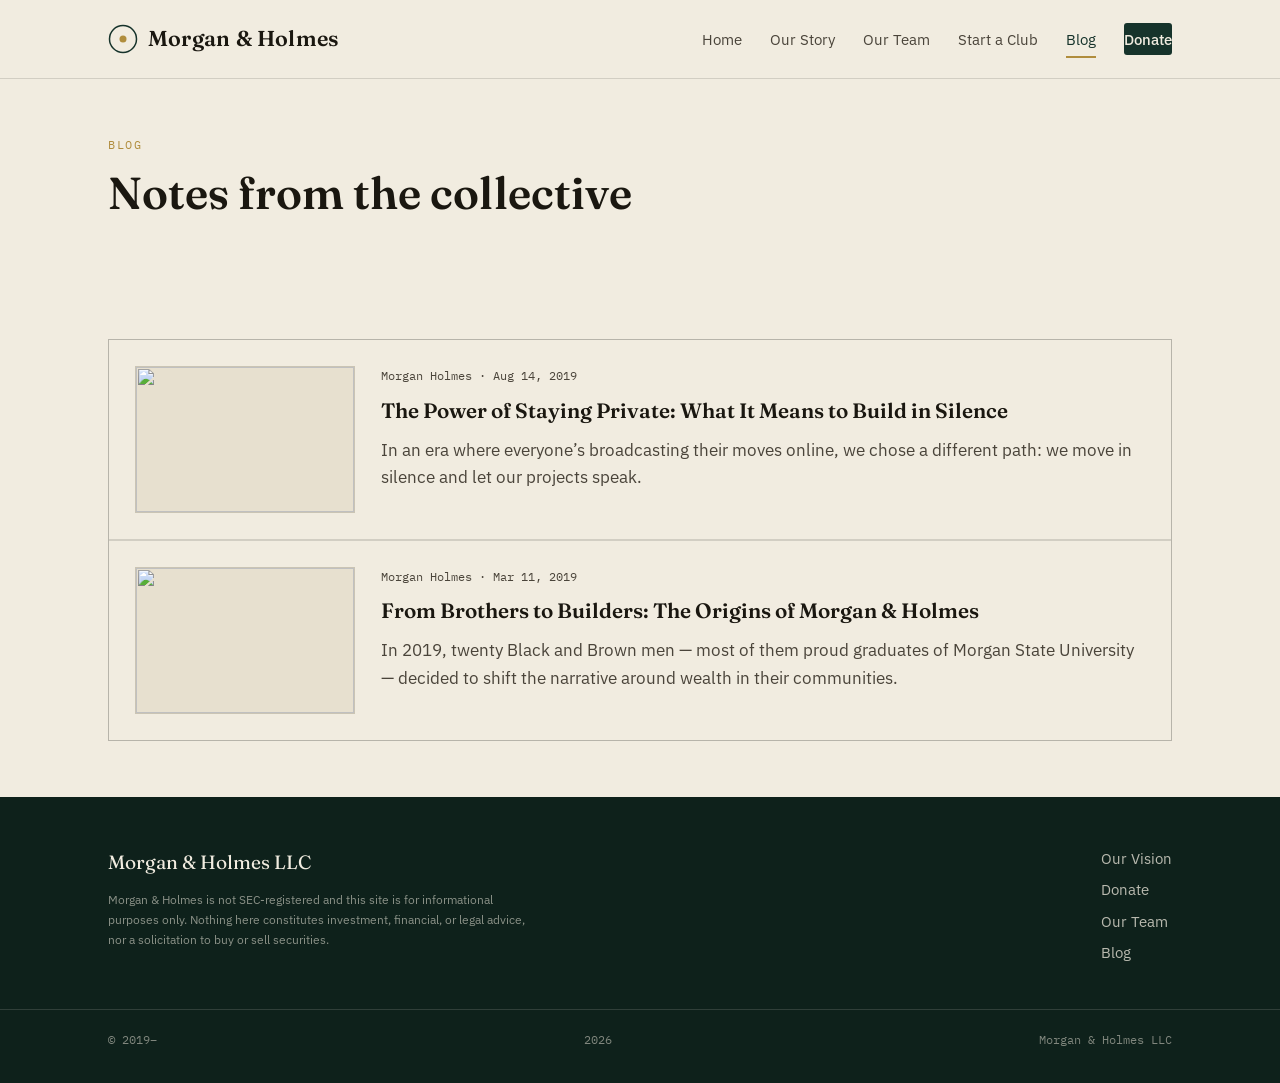
==== blog.html @ c7b3434c "Add files via upload" ====
<!doctype html>
<html lang="en">
<head>
<meta charset="utf-8">
<meta name="viewport" content="width=device-width, initial-scale=1">
<title>Blog — Morgan & Holmes</title>
<meta name="description" content="Notes from Morgan & Holmes LLC on collective investing, brotherhood, and building in silence.">
<link rel="preconnect" href="https://fonts.googleapis.com">
<link href="https://fonts.googleapis.com/css2?family=Fraunces:opsz,wght@9..144,500;9..144,600&family=IBM+Plex+Sans:wght@400;500&family=IBM+Plex+Mono:wght@400;500&display=swap" rel="stylesheet">
<link rel="stylesheet" href="assets/css/style.css">
</head>
<body>
<a class="skip-link" href="#main">Skip to Content</a>

<header class="site-header">
  <div class="wrap">
    <a class="brand" href="index.html">
      <svg class="mark" viewBox="0 0 30 30" xmlns="http://www.w3.org/2000/svg" aria-hidden="true">
        <circle cx="15" cy="15" r="13.5" fill="none" stroke="#16332B" stroke-width="1.5"/>
        <circle cx="15" cy="15" r="3.5" fill="#B08D3D"/>
      </svg>
      Morgan &amp; Holmes
    </a>
    <button class="nav-toggle" aria-expanded="false" aria-controls="primary-nav">Menu</button>
    <nav class="primary-nav" id="primary-nav">
      <a href="index.html">Home</a>
      <a href="our-story.html">Our Story</a>
      <a href="our-team.html">Our Team</a>
      <a href="start-a-club.html">Start a Club</a>
      <a href="blog.html" aria-current="page">Blog</a>
      <a class="btn-donate" href="donate.html">Donate</a>
    </nav>
  </div>
</header>

<main id="main">
  <section class="page-hero">
    <div class="wrap">
      <p class="eyebrow">Blog</p>
      <h1>Notes from the collective</h1>
    </div>
  </section>

  <section class="tight">
    <div class="wrap">
      <div class="post-list">
        <a class="post-row" href="blog/the-power-of-staying-private.html">
          <div class="thumb"><img src="assets/images/blog/staying-private.jpg" alt="" loading="lazy"></div>
          <div>
            <p class="meta">Morgan Holmes &middot; Aug 14, 2019</p>
            <h2>The Power of Staying Private: What It Means to Build in Silence</h2>
            <p>In an era where everyone&rsquo;s broadcasting their moves online, we chose a different path: we move in silence and let our projects speak.</p>
          </div>
        </a>
        <a class="post-row" href="blog/origins.html">
          <div class="thumb"><img src="assets/images/blog/origins.jpg" alt="" loading="lazy"></div>
          <div>
            <p class="meta">Morgan Holmes &middot; Mar 11, 2019</p>
            <h2>From Brothers to Builders: The Origins of Morgan &amp; Holmes</h2>
            <p>In 2019, twenty Black and Brown men &mdash; most of them proud graduates of Morgan State University &mdash; decided to shift the narrative around wealth in their communities.</p>
          </div>
        </a>
      </div>
    </div>
  </section>
</main>

<footer class="site-footer">
  <div class="wrap">
    <div>
      <p class="footer-brand">Morgan &amp; Holmes LLC</p>
      <p class="footer-disclaimer">Morgan &amp; Holmes is not SEC-registered and this site is for informational purposes only. Nothing here constitutes investment, financial, or legal advice, nor a solicitation to buy or sell securities.</p>
    </div>
    <nav>
      <a href="our-story.html">Our Vision</a>
      <a href="donate.html">Donate</a>
      <a href="our-team.html">Our Team</a>
      <a href="blog.html">Blog</a>
    </nav>
  </div>
  <div class="footer-bottom"><div class="wrap">&copy; 2019&ndash;<span id="year"></span> Morgan &amp; Holmes LLC</div></div>
</footer>

<script>document.getElementById('year').textContent = new Date().getFullYear();</script>
<script src="assets/js/main.js"></script>
</body>
</html>
---- assets/css/style.css ----
/* ============================================================
   Morgan & Holmes LLC — design tokens
   Palette: pine (growth/ground), brass (legacy/value), bone (paper),
   ink (charcoal, not pure black), oxblood (used sparingly, alerts/accent)
   Type: Fraunces (display, has weight + warmth) / IBM Plex Sans (body,
   utilitarian, reads like a ledger) / IBM Plex Mono (numbers + labels)
   ============================================================ */

:root {
  --bone: #F1ECE0;
  --bone-dim: #E7E0CF;
  --ink: #1A1710;
  --ink-soft: #4A443A;
  --pine: #16332B;
  --pine-dark: #0E211B;
  --brass: #B08D3D;
  --brass-light: #D9BE83;
  --oxblood: #6B2E23;
  --line: rgba(26, 23, 16, 0.14);

  --font-display: "Fraunces", Georgia, serif;
  --font-body: "IBM Plex Sans", -apple-system, BlinkMacSystemFont, sans-serif;
  --font-mono: "IBM Plex Mono", "Courier New", monospace;

  --max-w: 1120px;
}

* { box-sizing: border-box; }

html { scroll-behavior: smooth; }

body {
  margin: 0;
  background: var(--bone);
  color: var(--ink);
  font-family: var(--font-body);
  font-size: 17px;
  line-height: 1.6;
  -webkit-font-smoothing: antialiased;
}

img { max-width: 100%; display: block; }

a { color: inherit; }

.wrap {
  max-width: var(--max-w);
  margin: 0 auto;
  padding: 0 28px;
}

/* ---------- Skip link ---------- */
.skip-link {
  position: absolute;
  left: -999px;
  top: 0;
  background: var(--pine);
  color: var(--bone);
  padding: 10px 16px;
  z-index: 999;
}
.skip-link:focus { left: 12px; top: 12px; }

/* ---------- Header ---------- */
.site-header {
  position: sticky;
  top: 0;
  z-index: 50;
  background: var(--bone);
  border-bottom: 1px solid var(--line);
}
.site-header .wrap {
  display: flex;
  align-items: center;
  justify-content: space-between;
  height: 78px;
}
.brand {
  font-family: var(--font-display);
  font-weight: 600;
  font-size: 1.35rem;
  text-decoration: none;
  letter-spacing: 0.01em;
  color: var(--ink);
  display: flex;
  align-items: center;
  gap: 10px;
}
.brand .mark {
  width: 30px;
  height: 30px;
  flex: none;
}
nav.primary-nav {
  display: flex;
  align-items: center;
  gap: 28px;
}
nav.primary-nav a {
  text-decoration: none;
  font-size: 0.95rem;
  color: var(--ink-soft);
  position: relative;
  padding: 4px 0;
}
nav.primary-nav a:hover,
nav.primary-nav a[aria-current="page"] {
  color: var(--pine);
}
nav.primary-nav a[aria-current="page"]::after {
  content: "";
  position: absolute;
  left: 0; right: 0; bottom: -3px;
  height: 2px;
  background: var(--brass);
}
.nav-toggle {
  display: none;
  background: none;
  border: 1px solid var(--line);
  border-radius: 6px;
  padding: 8px 10px;
  font-family: var(--font-mono);
  font-size: 0.85rem;
  cursor: pointer;
}
.btn-donate {
  background: var(--pine);
  color: var(--bone) !important;
  padding: 9px 18px;
  border-radius: 3px;
  font-size: 0.9rem;
  font-weight: 500;
}
.btn-donate:hover { background: var(--pine-dark); }

@media (max-width: 780px) {
  nav.primary-nav {
    display: none;
    position: absolute;
    top: 78px; left: 0; right: 0;
    background: var(--bone);
    border-bottom: 1px solid var(--line);
    flex-direction: column;
    align-items: flex-start;
    padding: 18px 28px 26px;
    gap: 16px;
  }
  nav.primary-nav.open { display: flex; }
  .nav-toggle { display: block; }
}

/* ---------- Hero ---------- */
.hero {
  position: relative;
  padding: 84px 0 92px;
  overflow: hidden;
}
.hero-grid {
  display: grid;
  grid-template-columns: 1.15fr 0.85fr;
  gap: 56px;
  align-items: center;
}
.eyebrow {
  font-family: var(--font-mono);
  text-transform: uppercase;
  letter-spacing: 0.14em;
  font-size: 0.78rem;
  color: var(--brass);
  margin: 0 0 18px;
}
h1 {
  font-family: var(--font-display);
  font-weight: 600;
  font-size: clamp(2.2rem, 4.4vw, 3.4rem);
  line-height: 1.08;
  margin: 0 0 22px;
  color: var(--ink);
}
.lede {
  font-size: 1.12rem;
  color: var(--ink-soft);
  max-width: 46ch;
  margin: 0 0 30px;
}
.cta-row { display: flex; gap: 14px; flex-wrap: wrap; }
.btn {
  display: inline-block;
  text-decoration: none;
  padding: 13px 26px;
  border-radius: 3px;
  font-size: 0.95rem;
  font-weight: 500;
  border: 1px solid transparent;
}
.btn-primary { background: var(--pine); color: var(--bone); }
.btn-primary:hover { background: var(--pine-dark); }
.btn-ghost { border-color: var(--ink); color: var(--ink); }
.btn-ghost:hover { border-color: var(--pine); color: var(--pine); }

/* Sou-sou wheel — signature graphic: 12 nodes (members) around a shared
   center pot, connected by a slow-rotating ring. This is a direct visual
   translation of the club's own description of itself, not decoration. */
.wheel-holder { display: flex; justify-content: center; }
.sousou-wheel { width: 100%; max-width: 340px; }
.sousou-wheel .ring {
  transform-origin: 200px 200px;
  animation: spin 60s linear infinite;
}
@media (prefers-reduced-motion: reduce) {
  .sousou-wheel .ring { animation: none; }
}
@keyframes spin { to { transform: rotate(360deg); } }
.sousou-wheel .node { fill: var(--brass); }
.sousou-wheel .node.advisor { fill: var(--oxblood); }
.sousou-wheel .spoke { stroke: var(--line); stroke-width: 1; }
.sousou-wheel .rim { fill: none; stroke: var(--pine); stroke-width: 1.5; opacity: 0.55; }
.sousou-wheel .hub { fill: var(--pine); }
.sousou-wheel .hub-label {
  font-family: var(--font-mono);
  font-size: 11px;
  fill: var(--bone);
  text-anchor: middle;
}

@media (max-width: 900px) {
  .hero-grid { grid-template-columns: 1fr; }
  .wheel-holder { order: -1; max-width: 240px; margin: 0 auto 12px; }
}

/* ---------- Stat ledger band ---------- */
.ledger {
  background: var(--pine);
  color: var(--bone);
  padding: 40px 0;
}
.ledger .wrap {
  display: grid;
  grid-template-columns: repeat(4, 1fr);
  gap: 24px;
}
.ledger .stat { text-align: left; border-left: 1px solid rgba(241,236,224,0.25); padding-left: 18px; }
.ledger .stat .num {
  font-family: var(--font-mono);
  font-size: 1.9rem;
  color: var(--brass-light);
  display: block;
  margin-bottom: 4px;
}
.ledger .stat .label {
  font-size: 0.82rem;
  color: rgba(241,236,224,0.75);
  text-transform: uppercase;
  letter-spacing: 0.06em;
}
@media (max-width: 780px) {
  .ledger .wrap { grid-template-columns: repeat(2, 1fr); }
}

/* ---------- Motion: reveal-on-scroll ----------
   Applied only to section heads, cards, and the ledger stats — the
   moments where a viewer's attention genuinely shifts to new
   information. Not applied to body copy, nav, or footer: motion there
   would just slow the visitor down. */
.reveal {
  opacity: 0;
  transform: translateY(14px);
  transition: opacity 0.6s ease, transform 0.6s ease;
}
.reveal.in-view {
  opacity: 1;
  transform: translateY(0);
}
@media (prefers-reduced-motion: reduce) {
  .reveal { opacity: 1; transform: none; transition: none; }
}

/* ---------- Section basics ---------- */
section { padding: 78px 0; }
section.tight { padding: 56px 0; }
.section-head { max-width: 640px; margin-bottom: 42px; }
h2 {
  font-family: var(--font-display);
  font-weight: 600;
  font-size: clamp(1.6rem, 3vw, 2.2rem);
  margin: 0 0 14px;
}
.section-head p { color: var(--ink-soft); margin: 0; }
hr.rule { border: none; border-top: 1px solid var(--line); margin: 0; }

/* ---------- Card grid (projects / values) ---------- */
.card-grid {
  display: grid;
  grid-template-columns: repeat(3, 1fr);
  gap: 2px;
  background: var(--line);
  border: 1px solid var(--line);
}
.card {
  background: var(--bone);
  padding: 32px 28px;
  text-decoration: none;
  color: var(--ink);
}
.card .kicker {
  font-family: var(--font-mono);
  font-size: 0.75rem;
  color: var(--brass);
  letter-spacing: 0.06em;
}
.card h3 {
  font-family: var(--font-display);
  font-size: 1.25rem;
  margin: 10px 0 12px;
}
.card p { color: var(--ink-soft); font-size: 0.95rem; margin: 0 0 14px; }
.card .go { font-family: var(--font-mono); font-size: 0.82rem; color: var(--pine); }
.card:hover .go { color: var(--brass); }
@media (max-width: 900px) { .card-grid { grid-template-columns: 1fr; } }

/* ---------- Quote ---------- */
.quote-block {
  text-align: center;
  padding: 70px 0;
}
.quote-block blockquote {
  font-family: var(--font-display);
  font-size: clamp(1.5rem, 3vw, 2rem);
  font-weight: 500;
  max-width: 720px;
  margin: 0 auto 16px;
  line-height: 1.3;
}
.quote-block cite {
  font-family: var(--font-mono);
  font-style: normal;
  font-size: 0.85rem;
  color: var(--brass);
}

/* ---------- Team grid ---------- */
.team-grid {
  display: grid;
  grid-template-columns: repeat(4, 1fr);
  gap: 28px;
}
.member {
  text-align: left;
}
.member .photo {
  aspect-ratio: 4/5;
  background: var(--bone-dim);
  border: 1px solid var(--line);
  margin-bottom: 12px;
  overflow: hidden;
  position: relative;
}
.member .photo img { width: 100%; height: 100%; object-fit: cover; }
.member .photo .placeholder {
  position: absolute; inset: 0;
  display: flex; align-items: center; justify-content: center;
  font-family: var(--font-mono);
  font-size: 0.7rem;
  color: var(--ink-soft);
  text-align: center;
  padding: 10px;
}
.member h3 {
  font-family: var(--font-display);
  font-size: 1.05rem;
  margin: 0 0 2px;
}
.member .role {
  font-family: var(--font-mono);
  font-size: 0.75rem;
  color: var(--brass);
}
@media (max-width: 900px) { .team-grid { grid-template-columns: repeat(2, 1fr); } }
@media (max-width: 520px) { .team-grid { grid-template-columns: 1fr 1fr; gap: 18px; } }

/* ---------- Prose page (story, start-a-club, blog post) ---------- */
.prose {
  max-width: 720px;
}
.prose p { margin: 0 0 20px; color: var(--ink-soft); }
.prose h2 { margin-top: 40px; }
.prose h3 {
  font-family: var(--font-display);
  font-size: 1.2rem;
  margin: 34px 0 12px;
}
.prose ul { color: var(--ink-soft); padding-left: 22px; }
.prose li { margin-bottom: 10px; }
.prose strong { color: var(--ink); }
.page-hero {
  padding: 56px 0 44px;
}
.page-hero .eyebrow { margin-bottom: 14px; }
.page-hero h1 { font-size: clamp(2rem, 4vw, 2.8rem); }

/* ---------- Suggestion list (start a club) ---------- */
.suggest-list {
  list-style: none;
  padding: 0;
  margin: 0 0 30px;
  counter-reset: item;
}
.suggest-list li {
  counter-increment: item;
  position: relative;
  padding: 18px 0 18px 46px;
  border-top: 1px solid var(--line);
}
.suggest-list li:last-child { border-bottom: 1px solid var(--line); }
.suggest-list li::before {
  content: counter(item, decimal-leading-zero);
  position: absolute;
  left: 0;
  top: 18px;
  font-family: var(--font-mono);
  color: var(--brass);
  font-size: 0.85rem;
}

/* ---------- Blog list ---------- */
.post-list { display: grid; gap: 2px; background: var(--line); border: 1px solid var(--line); }
.post-row {
  background: var(--bone);
  display: grid;
  grid-template-columns: 220px 1fr;
  gap: 26px;
  padding: 26px;
  text-decoration: none;
  color: var(--ink);
}
.post-row .thumb {
  aspect-ratio: 3/2;
  background: var(--bone-dim);
  overflow: hidden;
  border: 1px solid var(--line);
}
.post-row .thumb img { width: 100%; height: 100%; object-fit: cover; }
.post-row .meta {
  font-family: var(--font-mono);
  font-size: 0.75rem;
  color: var(--ink-soft);
  margin-bottom: 8px;
}
.post-row h2 { font-size: 1.3rem; margin: 0 0 10px; }
.post-row p { color: var(--ink-soft); margin: 0; }
@media (max-width: 700px) {
  .post-row { grid-template-columns: 1fr; }
}

/* ---------- Disclaimer band ---------- */
.disclaimer-band {
  background: var(--bone-dim);
  border-top: 1px solid var(--line);
  border-bottom: 1px solid var(--line);
}
.disclaimer-band .wrap { max-width: 780px; }
.disclaimer-band h2 { font-size: 1.1rem; }
.disclaimer-band p { font-size: 0.88rem; color: var(--ink-soft); margin: 0 0 14px; }

/* ---------- Contact / footer CTA ---------- */
.contact-cta {
  padding: 78px 0;
}
.contact-grid {
  display: grid;
  grid-template-columns: 1fr 1fr;
  gap: 40px;
}
.contact-item .label {
  font-family: var(--font-mono);
  font-size: 0.75rem;
  text-transform: uppercase;
  letter-spacing: 0.06em;
  color: var(--brass);
  margin-bottom: 8px;
}
.contact-item a { text-decoration: none; font-size: 1.15rem; }
.contact-item a:hover { color: var(--pine); }
@media (max-width: 640px) { .contact-grid { grid-template-columns: 1fr; } }

footer.site-footer {
  background: var(--pine-dark);
  color: rgba(241,236,224,0.85);
  padding: 50px 0 34px;
}
footer.site-footer .wrap {
  display: flex;
  justify-content: space-between;
  flex-wrap: wrap;
  gap: 30px;
}
.footer-brand {
  font-family: var(--font-display);
  color: var(--bone);
  font-size: 1.2rem;
  margin: 0 0 10px;
}
footer.site-footer nav a {
  display: block;
  text-decoration: none;
  color: rgba(241,236,224,0.75);
  font-size: 0.92rem;
  margin-bottom: 8px;
}
footer.site-footer nav a:hover { color: var(--brass-light); }
.footer-disclaimer {
  font-size: 0.78rem;
  color: rgba(241,236,224,0.55);
  max-width: 420px;
  line-height: 1.6;
}
.footer-bottom {
  border-top: 1px solid rgba(241,236,224,0.15);
  margin-top: 36px;
  padding-top: 20px;
}
.footer-bottom .wrap {
  font-family: var(--font-mono);
  font-size: 0.75rem;
  color: rgba(241,236,224,0.5);
}

/* ---------- Donate page specifics ---------- */
.donate-panel {
  background: var(--bone-dim);
  border: 1px solid var(--line);
  padding: 32px;
}
.amount-row { display: flex; gap: 10px; flex-wrap: wrap; margin: 18px 0 22px; }
.amount-row button {
  font-family: var(--font-mono);
  background: var(--bone);
  border: 1px solid var(--ink);
  padding: 10px 18px;
  cursor: pointer;
  border-radius: 3px;
}
.amount-row button:hover { background: var(--pine); color: var(--bone); border-color: var(--pine); }
.donate-note {
  font-size: 0.85rem;
  color: var(--ink-soft);
  background: var(--bone);
  border-left: 3px solid var(--brass);
  padding: 14px 16px;
  margin-top: 20px;
}
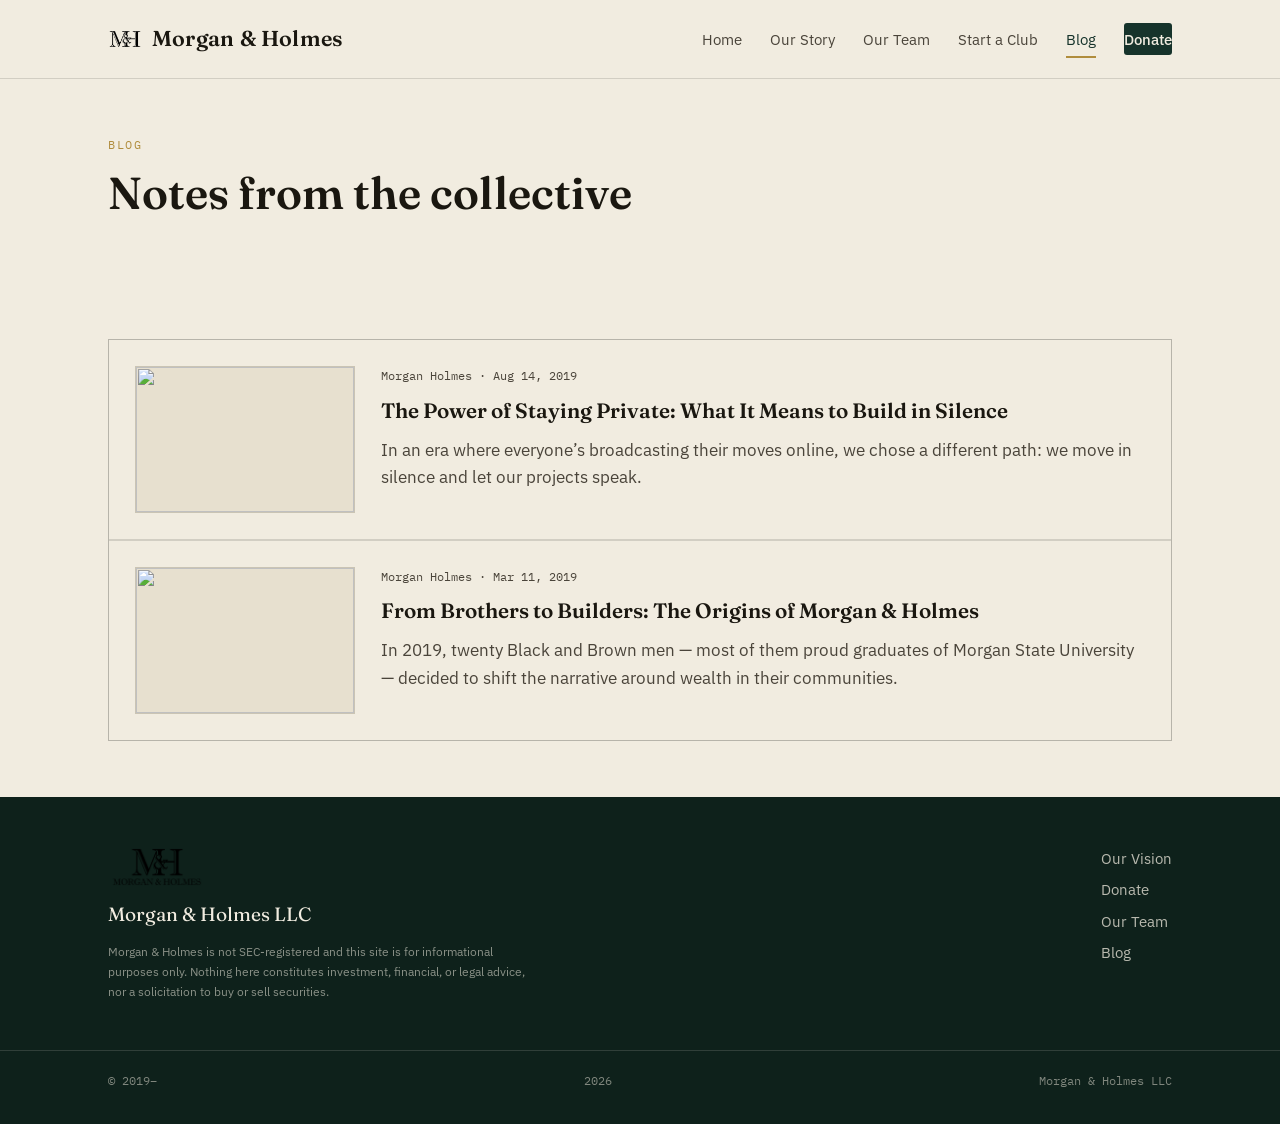
==== commit ca26d166: "Replace SVG logo with image in header and footer" ====
--- a/blog.html
+++ b/blog.html
@@ -8,6 +8,10 @@
 <link rel="preconnect" href="https://fonts.googleapis.com">
 <link href="https://fonts.googleapis.com/css2?family=Fraunces:opsz,wght@9..144,500;9..144,600&family=IBM+Plex+Sans:wght@400;500&family=IBM+Plex+Mono:wght@400;500&display=swap" rel="stylesheet">
 <link rel="stylesheet" href="assets/css/style.css">
+<link rel="icon" href="/favicon.ico" sizes="any">
+<link rel="icon" type="image/png" sizes="32x32" href="/favicon-32.png">
+<link rel="icon" type="image/png" sizes="192x192" href="/favicon-192.png">
+<link rel="apple-touch-icon" href="/apple-touch-icon.png">
 </head>
 <body>
 <a class="skip-link" href="#main">Skip to Content</a>
@@ -15,12 +19,9 @@
 <header class="site-header">
   <div class="wrap">
     <a class="brand" href="index.html">
-      <svg class="mark" viewBox="0 0 30 30" xmlns="http://www.w3.org/2000/svg" aria-hidden="true">
-        <circle cx="15" cy="15" r="13.5" fill="none" stroke="#16332B" stroke-width="1.5"/>
-        <circle cx="15" cy="15" r="3.5" fill="#B08D3D"/>
-      </svg>
-      Morgan &amp; Holmes
-    </a>
+  <img class="logo-img" src="/assets/images/logo-mark.png" alt="Morgan & Holmes">
+  Morgan &amp; Holmes
+</a>
     <button class="nav-toggle" aria-expanded="false" aria-controls="primary-nav">Menu</button>
     <nav class="primary-nav" id="primary-nav">
       <a href="index.html">Home</a>
@@ -68,7 +69,8 @@
 <footer class="site-footer">
   <div class="wrap">
     <div>
-      <p class="footer-brand">Morgan &amp; Holmes LLC</p>
+  <img class="footer-logo" src="/assets/images/logo.png" alt="Morgan & Holmes">
+  <p class="footer-brand">Morgan &amp; Holmes LLC</p>
       <p class="footer-disclaimer">Morgan &amp; Holmes is not SEC-registered and this site is for informational purposes only. Nothing here constitutes investment, financial, or legal advice, nor a solicitation to buy or sell securities.</p>
     </div>
     <nav>
--- a/assets/css/style.css
+++ b/assets/css/style.css
@@ -90,6 +90,16 @@
   width: 30px;
   height: 30px;
   flex: none;
+}
+.brand .logo-img {
+  height: 34px;
+  width: auto;
+  flex: none;
+}
+.footer-logo {
+  height: 40px;
+  width: auto;
+  margin-bottom: 12px;
 }
 nav.primary-nav {
   display: flex;
